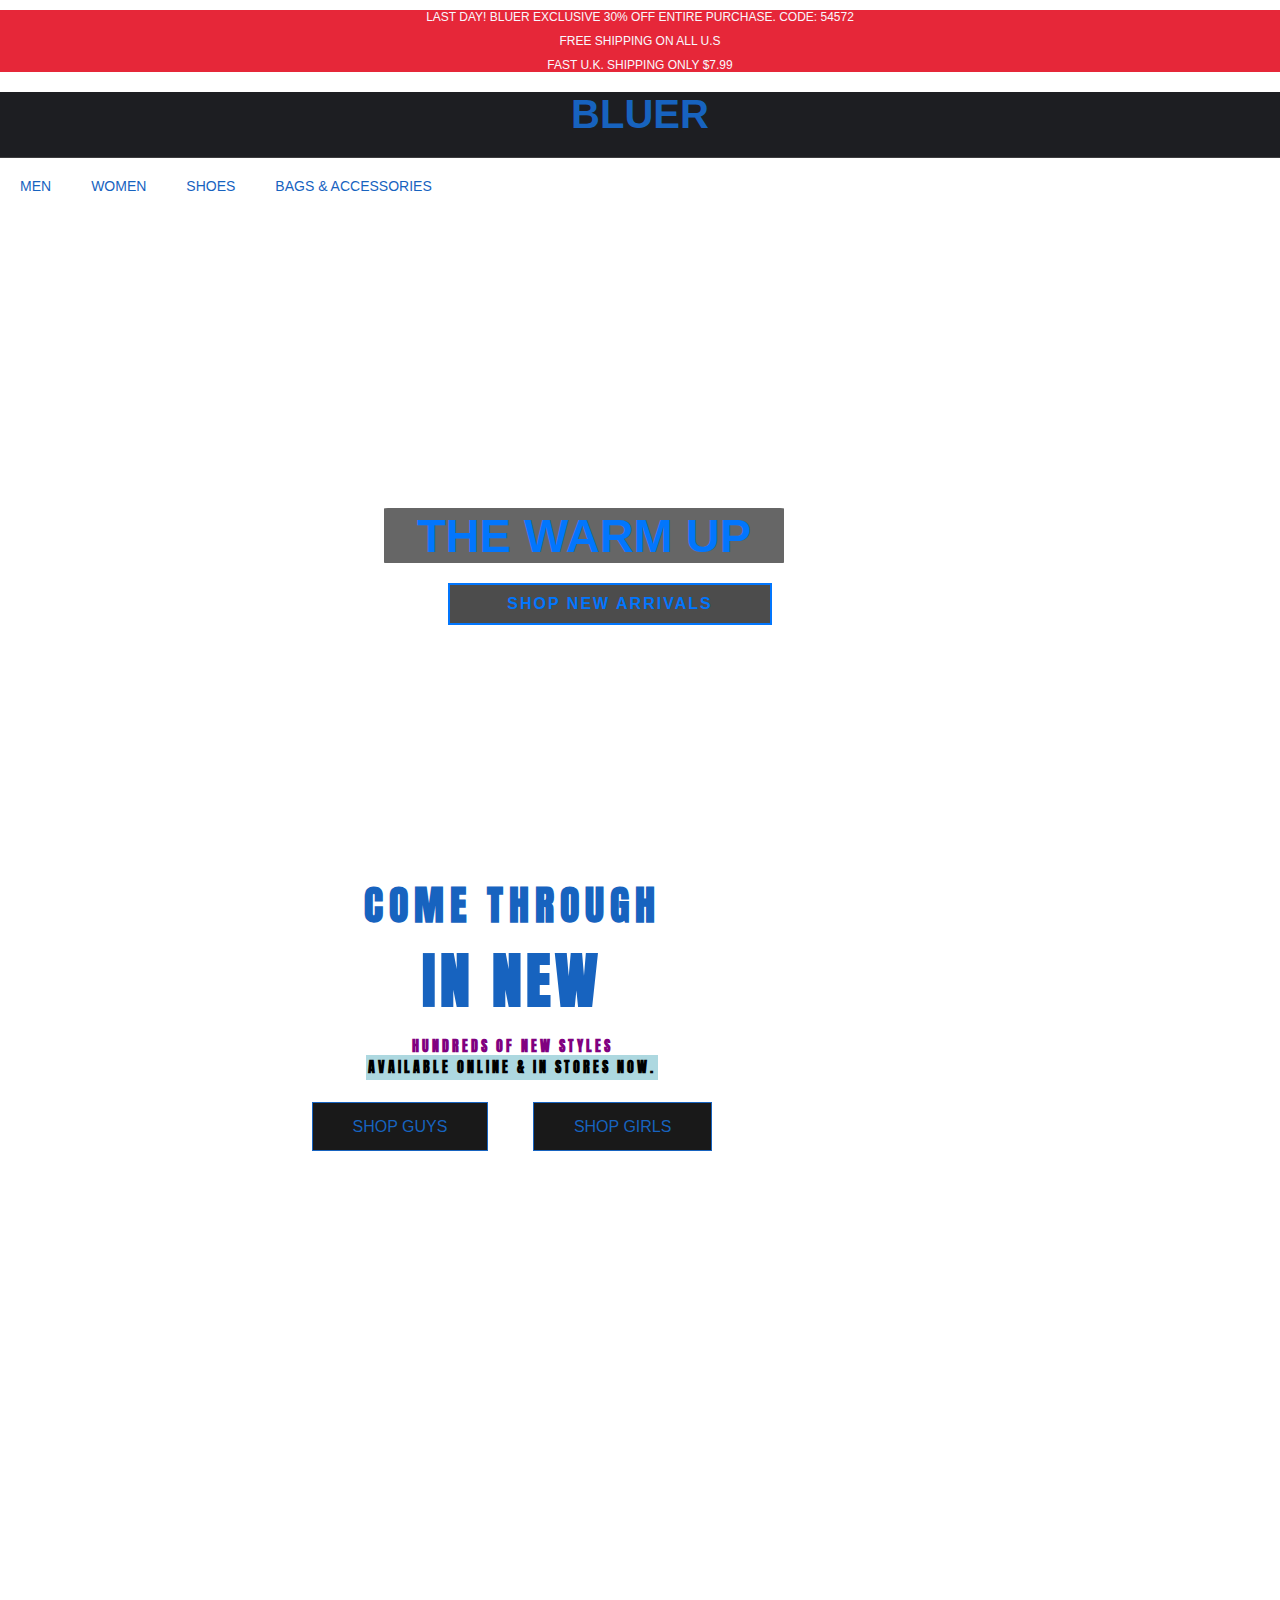
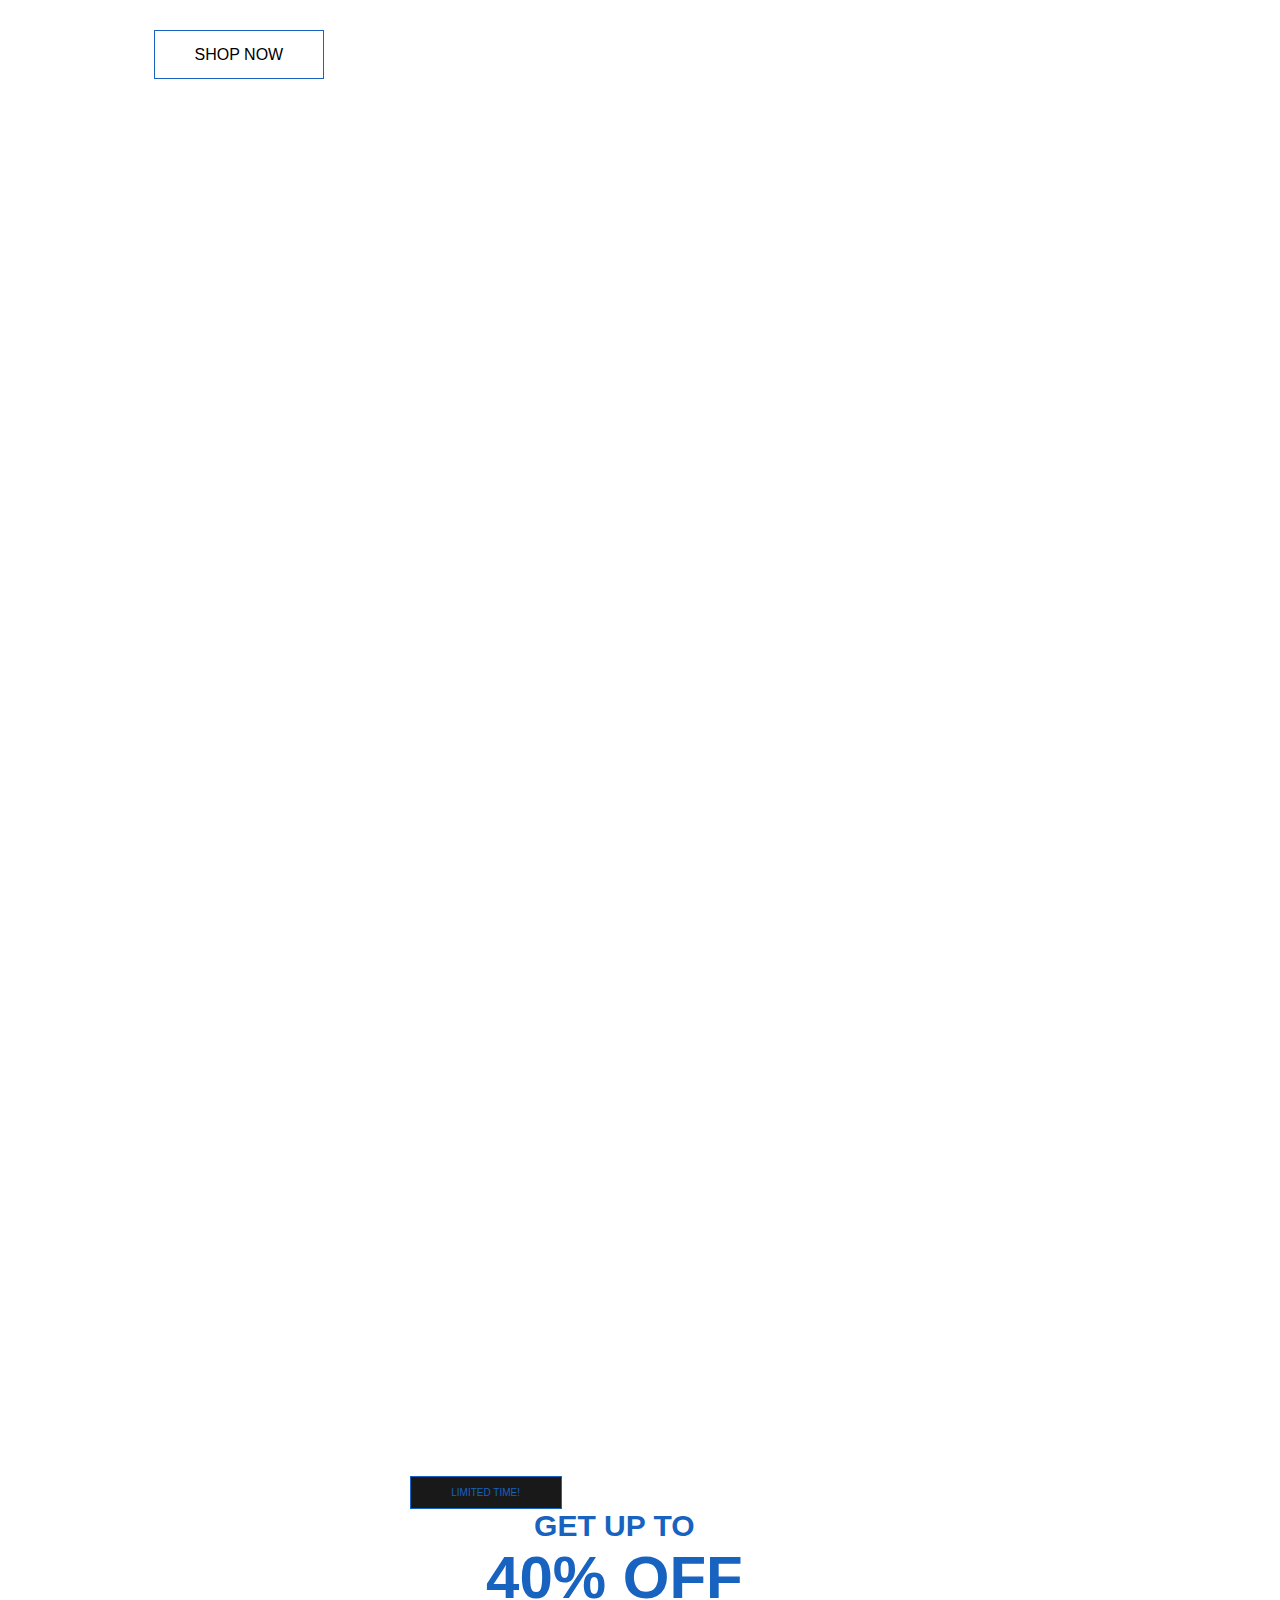
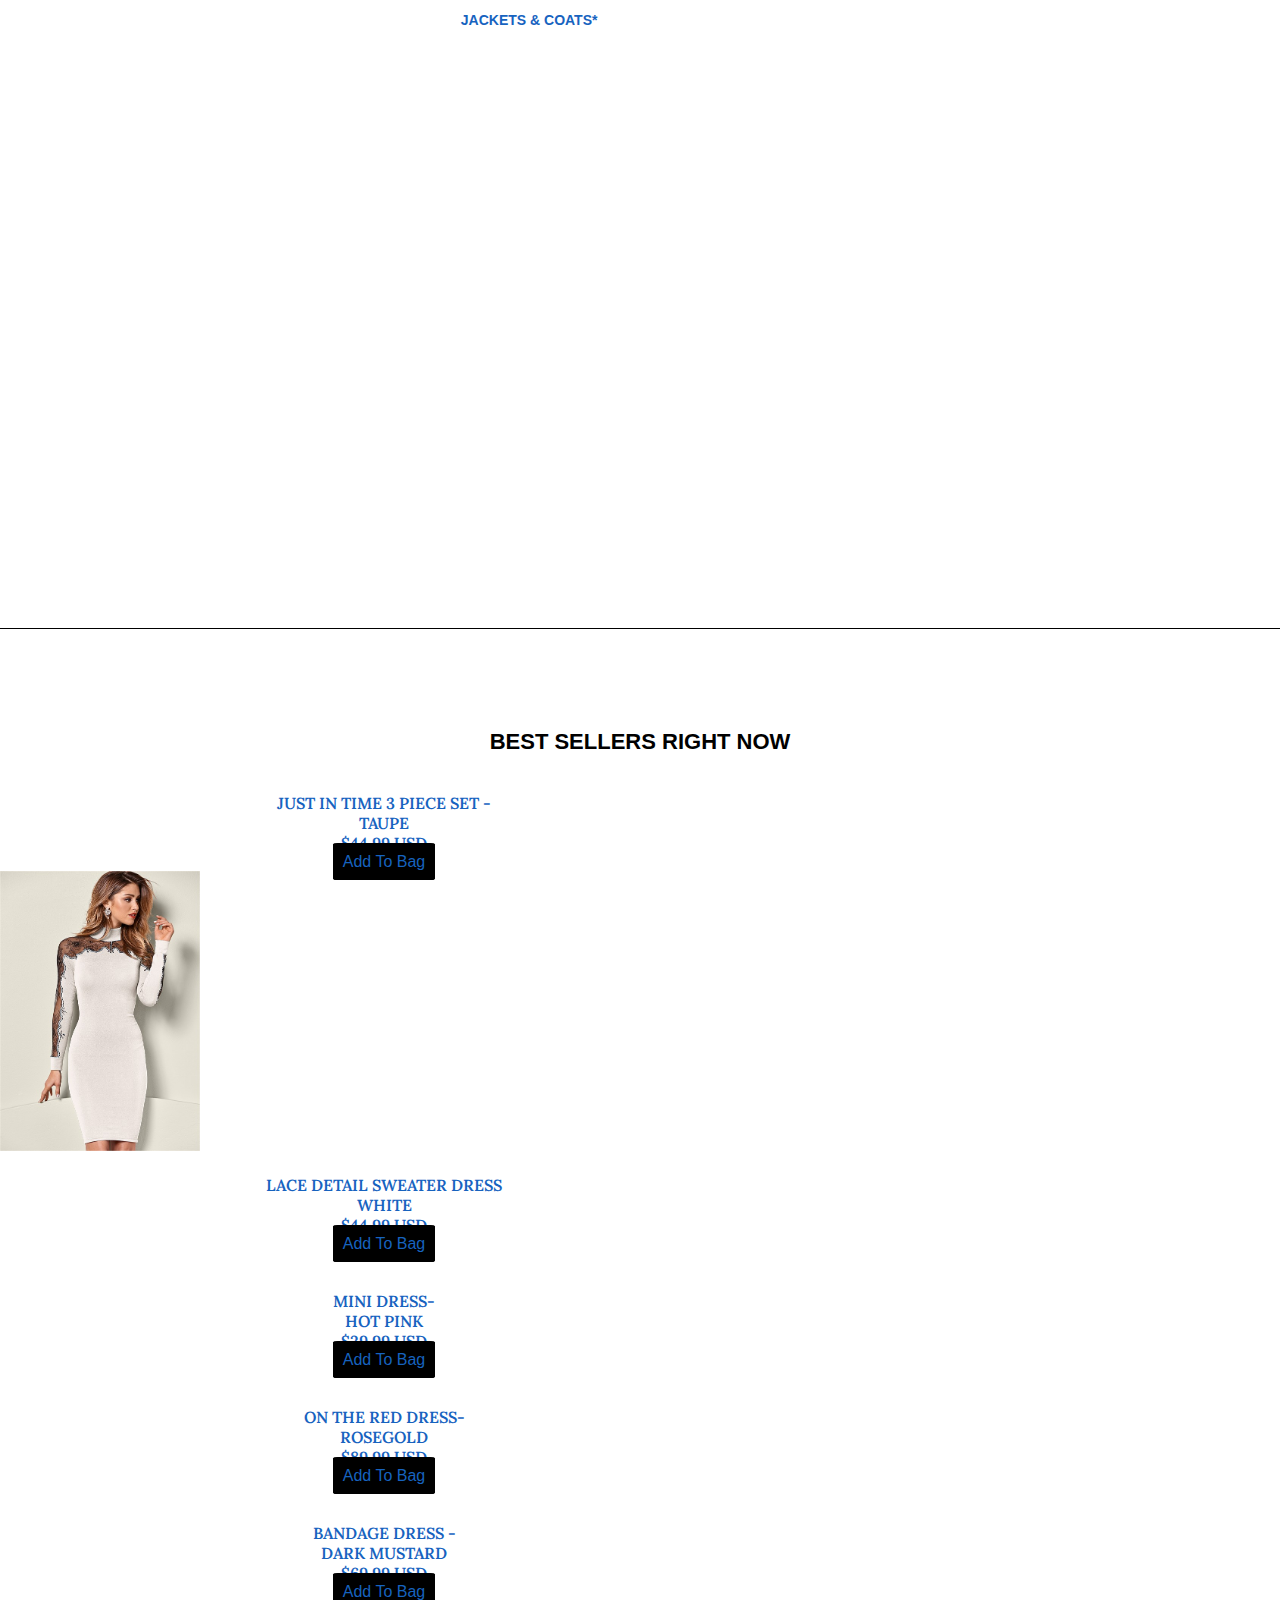
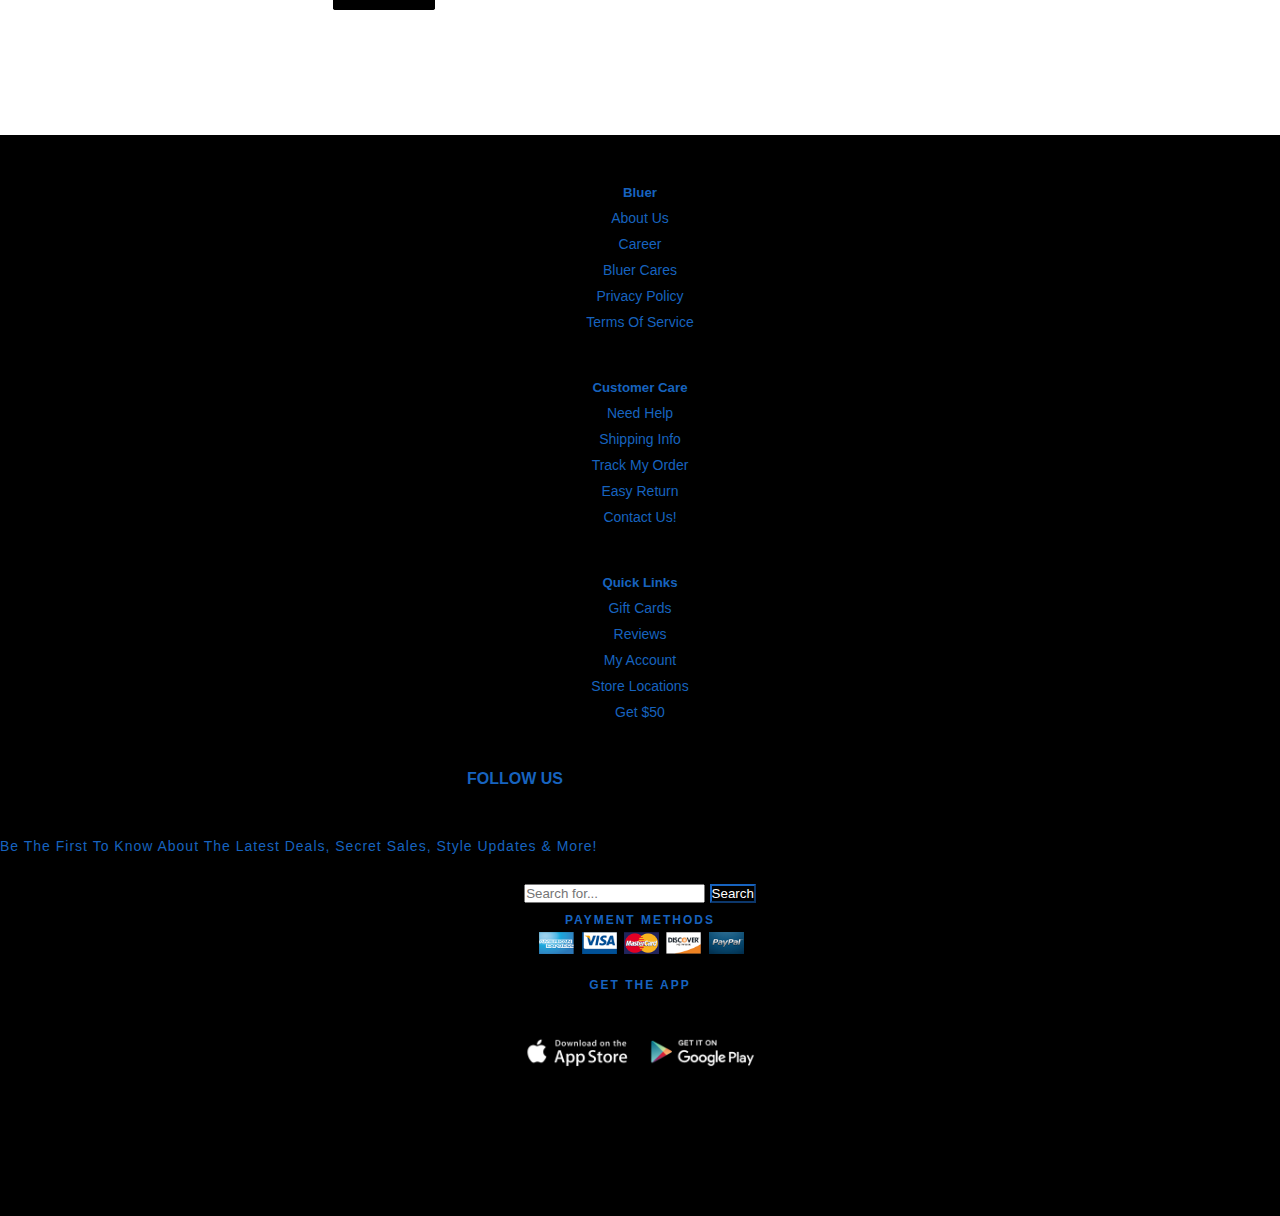
==== index.html @ c2316b9d "second-commit" ====
<!DOCTYPE html>
<html lang="en">
<head>
	<meta charset="UTF-8">
	<meta name="author" content="Rene Morales">
	<meta name="description" content="Bluer Online Store">
	<title>Bluer</title>

	<!-- logo -->

	
	
	<!-- Google Fonts -->
	<link href="https://fonts.googleapis.com/css?family=Anton|Lora|Pattaya|Spicy+Rice" rel="stylesheet">

	<!-- BootStrap -->
	<link rel="stylesheet" href="https://stackpath.bootstrapcdn.com/bootstrap/4.1.3/css/bootstrap.min.css" integrity="sha384-MCw98/SFnGE8fJT3GXwEOngsV7Zt27NXFoaoApmYm81iuXoPkFOJwJ8ERdknLPMO" crossorigin="anonymous">


	<!-- Fonts Awesome -->
	<link rel="stylesheet" href="https://use.fontawesome.com/releases/v5.5.0/css/all.css" integrity="sha384-B4dIYHKNBt8Bc12p+WXckhzcICo0wtJAoU8YZTY5qE0Id1GSseTk6S+L3BlXeVIU" crossorigin="anonymous">
	<!-- StyleSheet -->
	<link rel="stylesheet" href="css/style.css">
</head>
<body>
	<header class="header-section">
		<div class="header-top">
			<div class="container my-container">
		  		<div class="row first-row">
				    <div class="col">
				    	<div class="top-info">
				      		<p> LAST DAY! BLUER EXCLUSIVE 30% OFF ENTIRE PURCHASE. CODE: 54572</p>
				      	</div>
				    </div>
				    <div class="col">
				    	<div class="top-info">
				    		<p>FREE SHIPPING ON ALL U.S</p>
				    	</div>
				    </div>
				     <div class="col">
				     	<div class="top-info">
				    		<p>FAST U.K. SHIPPING ONLY $7.99</p>
				    	</div>
				    </div>
		 		</div>
		  		<div class="row second-row ">
		  			<div class="col">
		  				<div class="site-logo">
		  					<a href="index.html">BLUER</a>
		  				</div>
		  			</div>
		  		</div>
		  		<div class="row third-row">
		    		<div class="col">
		    			<div class="col header-top-left">
			    			<div class="site-nav">
			    				<ul class="main-menu">
			    					<li><a href="men.html">men</a></li>
									<li><a href="women.html">women</a></li>
									<li><a href="shoes.html">shoes</a></li>
									<li><a href="accessories.html">bags & accessories</a></li>
									
								</ul>
			    			</div>
		    			</div>
		    			<div class="col header-top-right">
			    			<div class="user-panel">
			    				<a href=""><i class="fas fa-search"></i></a>
			    				<a href=""><i class="fas fa-user"></i> Sign in</a>
			    				<a href=""><i class="fas fa-heart"></i> My Favorites</a>
			    				<a href=""><i class="fas fa-shopping-bag"></i> My Bag</a>
			    			</div>
		    			</div>
		    		</div>
		  		</div>
			</div>
		</div>
	</header>
<!-- Header section end -->

<!-- Hero section -->


	<section class="hero-section">
		<div class="container hero-text">
			<h2>the warm up</h2>
			<p>shop new arrivals</p>
		</div>
		
	</section>

<!-- Hero section  END-->

<!-- FlexCenter -->

	<section class="flexCenter">
		<div class="container">
			<div class="newDynoBox">
				<h1>come through<br><span>in new</span></h1>
				<p>hundreds of new styles <br><span> available online & in stores now.</span></p>
				<a href="men.html" class="shopGuys">shop guys</a>
				<a href="women.html" class="shopGirls">shop girls</a>
			</div>
		</div>
	</section>

<!-- FlexCenter END -->

<!-- AnotherFlex -->
	<section class="anotherFlex">
		<div class="container">
			<div class="let-shop">
				<a href="men.html" class="shopNow">shop now</a>
			</div>
		</div>
	</section>
<!-- AnotherFlex -->

<!-- Fashion -->

	<section class="fashion">
		<div class="container">
			<div class="row ">
				<div class="col left-img"></div>
				<div class="col">
					<div class="fashion-discount">
						<p class="limited">limited time!</p>
						<h2>get up to</h2>
						<h1>40% off</h1>
						<h3>jackets & coats*</h3>

					</div>
				</div>
				<div class="col right-img"></div>
			</div>
		</div>
	</section>
<!-- Fashion END-->
<!-- goldBox -->
	<section class="goldBox">
			<div class="goldBox-title">
				<p>BEST SELLERS RIGHT NOW</p>
			</div>
		<div class="container">
			<div class="row">
				<div class="col">
					<a href=""><i class="fas fa-chevron-left leftArrow"></i></a>
				</div>
				<div class="col">
					<img src="https://cdn.shopify.com/s/files/1/0293/9277/products/08-16-18_Studio_2_10-53-49_FN308231_Taupe0671_AJ_1000x.jpg?v=1535151585" alt="">
					<div class="dressInfo">
						<p>just in time 3 piece set -<br>taupe</p>
						<p>$44.99 USD</p>
					</div>
					<div class="add-button">
						<a href="">add to bag</a>
					</div>
				</div>
				<div class="col">
					<img src="img/whiteDress.jpg" alt="">
					<div class="dressInfo">
						<p>lace detail sweater dress <br>white</p>
						<p>$44.99 USD</p>
					</div>
					<div class="add-button">
						<a href="">add to bag</a>
					</div>
					
				</div>
				<div class="col">
					<img src="https://cdn.shopify.com/s/files/1/0293/9277/products/08-14-18_Studio_2_14-02-25_D5290_Pink0433_AJ_AJ_1000x.jpg?v=1540416978" alt="">
					<div class="dressInfo">
						<p>mini dress-<br>hot pink</p>
						<p>$29.99 USD</p>
					</div>
					<div class="add-button">
						<a href="">add to bag</a>
					</div>
				</div>
				<div class="col">
					<img src="https://cdn.shopify.com/s/files/1/0293/9277/products/10-24-18_Studio_2_09-31-16_BD11349P1_RoseGold0560_JD_1000x.jpg?v=1540406702" alt="">
					<div class="dressInfo">
						<p>on the red dress-<br>rosegold</p>
						<p>$89.99 USD</p>
					</div>
					<div class="add-button">
						<a href="">add to bag</a>
					</div>
				</div>
				<div class="col">
					<img src="https://cdn.shopify.com/s/files/1/0293/9277/products/09-04-18_Studio_2_11-24-32_K7236_Mustard0676_JD_1000x.jpg?v=1541106467" alt="">
					<div class="dressInfo">
						<p>bandage dress -<br>dark mustard</p>
						<p>$69.99 USD</p>
					</div>
					<div class="add-button">
						<a href="">add to bag</a>
					</div>
				</div>
				<div class="col">
					<a href=""><i class="fas fa-chevron-right rightArrow"></i></a>
				</div>
			</div>
		</div>
	</section>



	<!-- Footer section -->
	<footer class="footer-section">
		<div class="container">
			<div class="row">
				<div class="col-lg-3 col-md-6 footer-widget">
					<h5 class="fw-title">Bluer</h5>
					<ul>
						<li><a href="">about us</a></li>
						<li><a href="">career</a></li>
						<li><a href="">bluer cares</a></li>
						<li><a href="">privacy policy</a></li>
						<li><a href="">terms of service</a></li>
					</ul>
				</div>
				<div class="col-lg-3 col-md-6 footer-widget">
					<h5 class="fw-title">customer care</h5>
					<ul>
						<li><a href="">need help</a></li>
						<li><a href="">shipping info</a></li>
						<li><a href="">track my order</a></li>
						<li><a href="">easy return</a></li>
						<li><a href="">contact us!</a></li>
					</ul>
				</div>
				<div class="col-lg-3 col-md-6 footer-widget">
						<h5 class="fw-title">quick links</h5>
						<ul>
							<li><a href="">gift cards</a></li>
							<li><a href="">reviews</a></li>
							<li><a href="">my account</a></li>
							<li><a href="">store locations</a></li>
							<li><a href="">get $50</a></li>
						</ul>
				
				</div>
				<div class="col-lg-3 col-md-6  footer-widget">
					<div class="newslatter-widget">
						<h4 class="nw-title">follow us</h4>
						<ul>
							<li><a href=""><i class="fab fa-instagram"></i></a></li>
							<li><a href=""><i class="fab fa-twitter"></i></a></li>
							<li><a href=""><i class="fab fa-facebook"></i></a></li>
							<li><a href=""><i class="fab fa-snapchat"></i></a></li>
							<li><a href=""><i class="fab fa-youtube"></i></a></li>
						</ul>
					</div>
					<div class="clear"></div>
					<div class="newslatter-info">
						<a href="">Be the first to know about the latest deals, secret sales, style updates & more!</a>
					</div>
					<form class="newslatter-button">
						<div class="input-group">
							<input type="text" class="form-control" placeholder="Search for...">
      						<span class="input-group-btn">
       							 <button class="btn btn-search" type="button"><i class="fa fa-search fa-fw"></i> Search</button>
      						</span>
						</div>
					</form>
				</div>
			</div>
			<div class="payment">
				<h4>payment methods</h4>
				<img src="img/icons/american-express-img.png" alt="">
				<img src="img//icons/visa-img.png" alt="">
				<img src="img/icons/master-card-img.png" alt="">
				<img src="img/icons/discover-img.png" alt="">
				<img src="img/icons/paypal-img.png" alt="">
			</div>
			<div class="app-store">
				<h4>get the app</h4>
				<a href=""><img src="img/icons/app-store-badge.png" alt=""></a>
				<a href=""><img src="img/icons/google_appstore_256x256.png" alt=""></a>
			</div>
		</div>

	</footer>

</body>
</html>
---- css/style.css ----
/*
 =================================
------------------------------------
	Titile: Bluer 

	Project: Online Store

	Author: Rene Morales
 ------------------------------------ 
 ====================================
 */


 * {
 	margin: 0;
 	padding: 0;
 	text-decoration: none;
 	list-style: none;
 	color: #1763BF;
 }

 html 
 body {
 	font-family: 'Source Sans Pro', sans-serif;
 }

 a{
 	text-decoration: none;
 }

 a:hover{
 	text-decoration: none !important;
 }

 ul {
	list-style: none;
}

/*clear*/
.clear {
	clear: both;
}

 /*header- section*/


.container {
 	max-width: 100%;
 	
 }

.first-row{
 	background: #e62739;

 	
 }

.top-info p {
	font-size: 12px;
	color: #f9f8fd;
	margin-top: 10px;
	text-align: center;
}

/* website logo section*/
.second-row{
 	background: #1d1e22;
 	padding-bottom: 20px;

 }
.site-logo {
	font-size: 40px;
	font-weight: 700;
	text-align: center;
	margin-top: 20px; 
}

/*=========================================================*/

 /*nav section*/

 .third-row{
 	background: #1d1e22;
 }

 .header-top-left {
 	font-size: 14px;
 	text-transform: uppercase;
 	border-top: 1px solid #3d3d3f;
 }


 .main-menu li {
 	float: left;
 	margin: 20px;
 }

.header-top-right {
 	font-size: 14px;
 }

.user-panel {
	margin: 20px;
	float: right;

}

.user-panel a {
	margin-left: 40px;
	color: #fff;
}

/****************************************************************************/


.hero-section {
	background-image: url('/home/rene/Documents/software Engineer project/project/Bluer Online Store/img/banner.jpg');
	background-repeat: no-repeat;
	width: 100%;
	padding-bottom: 100px;
}

.hero-text{
	padding-top: 350px;
}

.hero-text h2{
	text-transform: uppercase;
	margin-bottom: 20px;
	font-size: 47px;
	font-weight: 700;
	color: #0276FD;
	background: rgba(0, 0, 0, 0.6);
	margin-left: 30%;
	width: 400px;
	border-radius: 1%;
	text-align: center;
}

.hero-text p {
	font-size: 16px;
	font-weight: 600;
	border: 2px solid #0276FD;
	width: 300px;
	margin-left: 35%;
	padding: 10px;
	color: #0276FD;
	background: rgba(0, 0, 0, 0.7);
	text-transform: uppercase;
	letter-spacing: 2px;
	text-align: center;
}


/**********************************************************************************/

/*flex Center*/

 .flexCenter {
 	background-image: url('/home/rene/Documents/software Engineer project/project/Bluer Online Store/img/freestocks-org-182581-unsplash.jpg');
 	background-size: cover;
 	background-position: center;
 	background-repeat: no-repeat;
 	padding-bottom: 100px;

 }


.newDynoBox{
	padding-top: 150px;
	padding-right: 20%;
	text-align: center;
}

.newDynoBox h1 {
	font-family: 'Anton', sans-serif;
	font-size: 40px;
	font-weight: 700;
	text-transform: uppercase;
	letter-spacing: 6px;
}

.newDynoBox h1 span {
	font-size: 60px;
	letter-spacing: 4px;
}

.newDynoBox p {
	font-family: 'Anton', sans-serif;
	font-weight: 700;
	font-size: 14px;
	text-transform: uppercase;
	letter-spacing: 3px;
	margin: 10px 0 40px 0;
	color: purple;
}

.newDynoBox p span{
	color: #000;
	background: #add8e0;
	font-weight: 700;
	padding: 2px;
}

.newDynoBox .shopGuys , .newDynoBox .shopGirls{
	background: rgba(0, 0, 0, 0.9);
	padding: 15px 40px;
	/* top | right | bottom | left */
	margin: 100px 20px 50px 20px;
	border: 1.5px solid #1763BF;
	text-transform: uppercase;
	display: inline;
}

/*flex Center END*/ 

/*****************************************************************/

/*AnotherFlex*/

.anotherFlex {
	background: url('https://johnlewis.scene7.com/is/image/JohnLewis/mens-wedding-fashion-1JL-mob-banner-240318?');
	background-repeat: no-repeat;
	background-position: center 0.1px;
	background-size: 100%;
	padding-bottom: 600px;


}

.anotherFlex .container
{
	max-width: 100%;
}

 .let-shop{
	padding-top: 32%;
	float: left;
	margin-left: 12%;
	display: inline-block;
}

.shopNow{
	padding: 15px 40px;
	font-size: 100%;
	border: 1.5px solid #1763BF;
	text-transform: uppercase;
	color: #000;
	
}

/*------------------------------*/


.online-only{
	display: right;
	font-size: 20px;
	font-weight: 600;
	text-transform: uppercase;
	}



.menSuits-info {
	font-size: 30px;
	font-weight: 800;
	text-transform: uppercase;

}

/*AnotherFlex END*/

/******************************************************************/

/*Fashion-section*/


.left-img {

	background-image: url('/home/rene/Documents/software Engineer project/project/Bluer Online Store/img/abdi-lopez-627040-unsplash.jpg');

}

.right-img{
	background-image: url('/home/rene/Documents/software Engineer project/project/Bluer Online Store/img/afa-ah-loo-487383-unsplash.jpg');

}

.left-img, .right-img {
	background-repeat: no-repeat;
	padding-bottom: 600px;
	background-size: 100%;
}

/*--------------------*/

.fashion-discount {
 margin-top: 50%;
 margin-left: 20%;
}

.fashion-discount p {
	font-size: 10px;
	background: rgba(0, 0, 0, 0.9);
	padding: 10px 0;
	width: 150px;
	/* top | right | bottom | left */
	margin-left: 15%;
	border: 1.5px solid #1763BF;
	text-transform: uppercase;
	color: #1763BF;
	text-align: center;
}


.fashion-discount h1, .fashion-discount h2 {
	text-transform: uppercase;
	font-weight: 700;
	text-align: center;
}

.fashion-discount h1 {
	font-size: 60px;
	margin-right: 30%;
}

.fashion-discount h2{
	font-size: 30px;
	margin-right: 30%;
}

.fashion-discount h3 {
	font-size: 14px;
	margin-left: 20%;
	text-transform: uppercase;
}





/**************************************************************************/


/*goldBox*/

.goldBox{
	border-top: 1px solid #000;
	background-color: #fff;
	padding-bottom: 100px;
}

.goldBox .col {
	padding: 0;
}

.goldBox .container {
	max-width: 100%;
}

.goldBox-title {
	text-align: center;
	padding-top: 100px;
}
.goldBox-title p{
	font-size: 22px;
	font-weight: 700;
	color: #000;
}

.goldBox img {
	width: 200px;
}

.goldBox i {
	font-size: 30px;
	margin-top: 70%;
	color: rgba(0, 0, 0, 0.8);
}

.goldBox .leftArrow {
	float: right;
	margin-right: 40%;

}

.goldBox .rightArrow{
	margin-left: 20%;
}

.dressInfo {
	padding-top: 20px;
	font-family: 'Lora';
	font-weight: 600;
}

.dressInfo p {
	text-align: center;
	text-transform: uppercase;
}

.add-button {
	text-align: center;
}

.add-button a {
	border: 1px solid rgba(0, 0, 0, 0.9);
	border-width: 10px;
	border-height: 10px;
	background-color: black;
	border-radius: 5%;
	height: 30px;
	text-transform: capitalize;
}

/*goldBox END*/

/*=================================================================*/

.footer-section {
	background-color: #000;
	color: white;
	padding-bottom: 100px;
}

.fw-title {
	text-transform: capitalize;
}

.nw-title {
	text-transform: uppercase;
	font-size: 16px;
	font-weight: 600;
	padding-right: 250px;
}

.footer-widget {
	padding-top: 50px;
	text-align: center;
}


.footer-widget ul li {
	padding-top: 10px;
	font-size: 14px;
}

.footer-widget ul li a {
	text-transform: capitalize;
}

.newslatter-widget ul{
	display: inline;

}


.newslatter-widget ul li {
	float: left;
	padding-left: 20px;
	padding-top: 30px;
}

.newslatter-widget ul li .fab{
	color: white;
	font-size: 20px;
}

.newslatter-info {
	padding-top: 20px;
	letter-spacing: 1px;
	font-size: 14px;
	text-transform: capitalize;
	color: #1763BF;
	font-weight: 500;
	text-align: left;
}



.newslatter-button{
	padding-top: 30px;
}

.input-group button {
	border-color: #1763BF;
	background-color: #000;
	color: #fff;
}


.payment {
	padding-top: 10px;
	text-align: center;
}


.payment h4 {
	text-transform: uppercase;
	font-size: 12px;
	font-weight: 700;
	letter-spacing: 2px;
	padding-bottom: 5px;
}


.payment img {
	width: 35px;
	height: 22px;
	margin-left: 3px;
}

.app-store {
	padding-top: 20px;
	text-align: center;
}

.app-store h4 {
	text-transform: uppercase;
	font-size: 12px;
	font-weight: 700;
	letter-spacing: 2px;
}

.app-store img {
	width: 120px;
	height: auto;
	cursor: pointer;
}


/*============================================================================*/

/*clothing-section*/

	.wearing-section{
		/*padding-bottom: 50px;*/
		max-width: 100%;
	}

	.wearing-banner img{
		background-repeat: no-repeat;
		max-width: 100%;
		background-size: 100%;
	}

	.dress-button {
		padding-bottom: 20%;
	}

/*clothing-section END */
/*=====================================*/

.line-though {
	text-decoration: line-through black;
}

.low-price {
	color: red;
	margin-left: 5px;
}


/*========================================*/


/*-----------------------------------------------------*/

/* clothing IMG*/

.clothes-img {
	padding-top: 100px;
	/*margin-left: 20%;*/
	/*width: 900px;*/
}

.clothes-img img {
	/*height: 321px;
	width: 240px;*/
	width: 300px;
	height: 340px;
	margin-left: 1%;
	margin-bottom: 2%;
}
.wearing-title {
	padding-top: 100px;
	border-bottom: 0.1px solid lightgray;
	width: 500px;
	margin-left: 40%;
}

.wearing-title h5{
	text-align: center;
	font-weight: 600;
	font-size: 16px;
	color: rgba(0,0,0,0.8);
	font-family: 'Spicy+Rice', sans-serif;
	letter-spacing: 1px;
}


.left-nav {
	display: inline-
}

 .left-nav a {
 	font-size: 12px;
 	/*padding-left: 40%;*/
 	color: rgba(0, 0, 0, 0.6);
 	font-weight: 600;
 	padding-left: 40%;
 	letter-spacing: 1px;
 	line-height: 35px;
}

.left-nav h5 {
	padding: 20% 0 5% 40%;
}


/* clothing IMG END*/

/*pagination-section*/

.pagination-section{
	padding-bottom: 100px;
}


.site-pagination {
	text-align: center;
}


.site-pagination a,
.site-pagination span {
	width: 40px;
	height: 40px;
	display: inline-block;
	text-align: center;
	border: 1px solid #e1e1e1;
	color: #717171;
	font-size: 18px;
	padding-top: 4px;
	margin-right: 15px;
	-webkit-transition: all 0.4s;
	-o-transition: all 0.4s;
	transition: all 0.4s;
}

.site-pagination span,
.site-pagination span:hover,
.site-pagination a:hover {
	color: #30caa0;
	border-color: #30caa0;
}

.site-pagination a:last-child {
	margin-right: 0;
}


/*pagination-section END*/
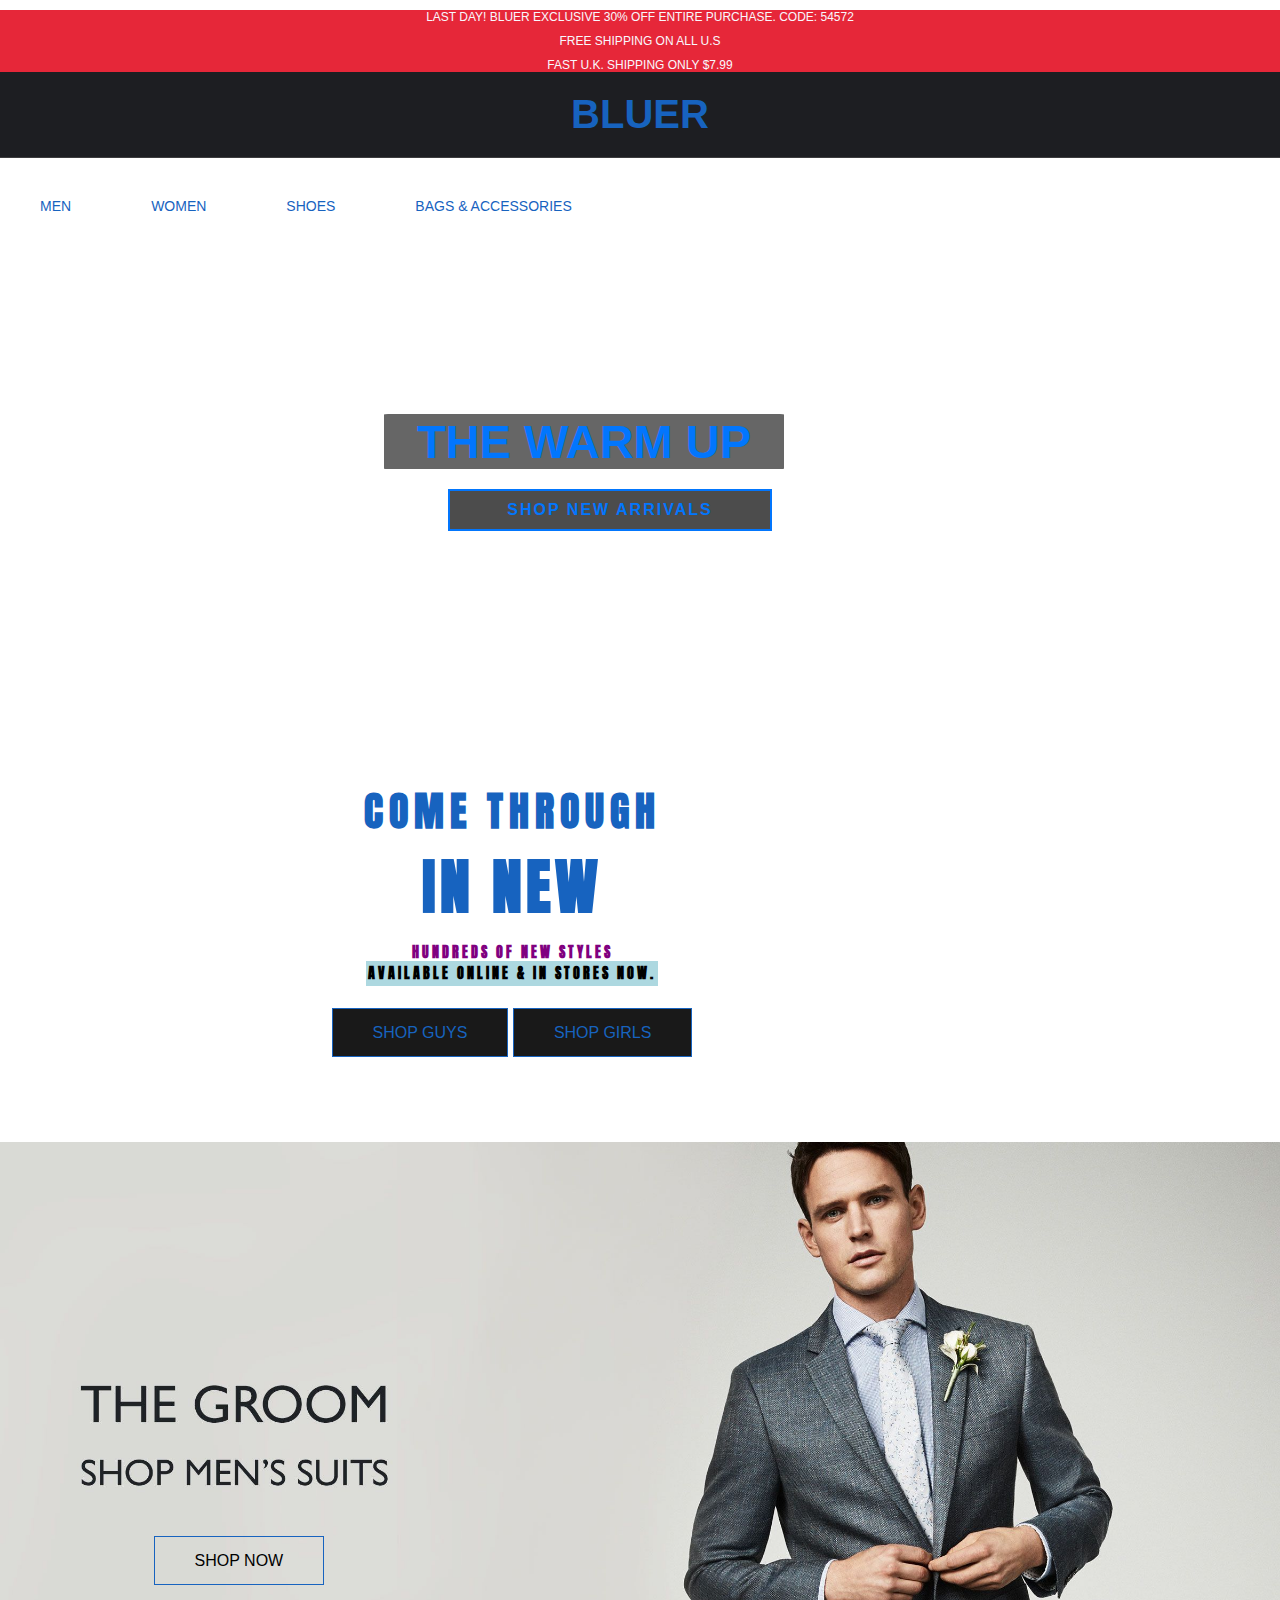
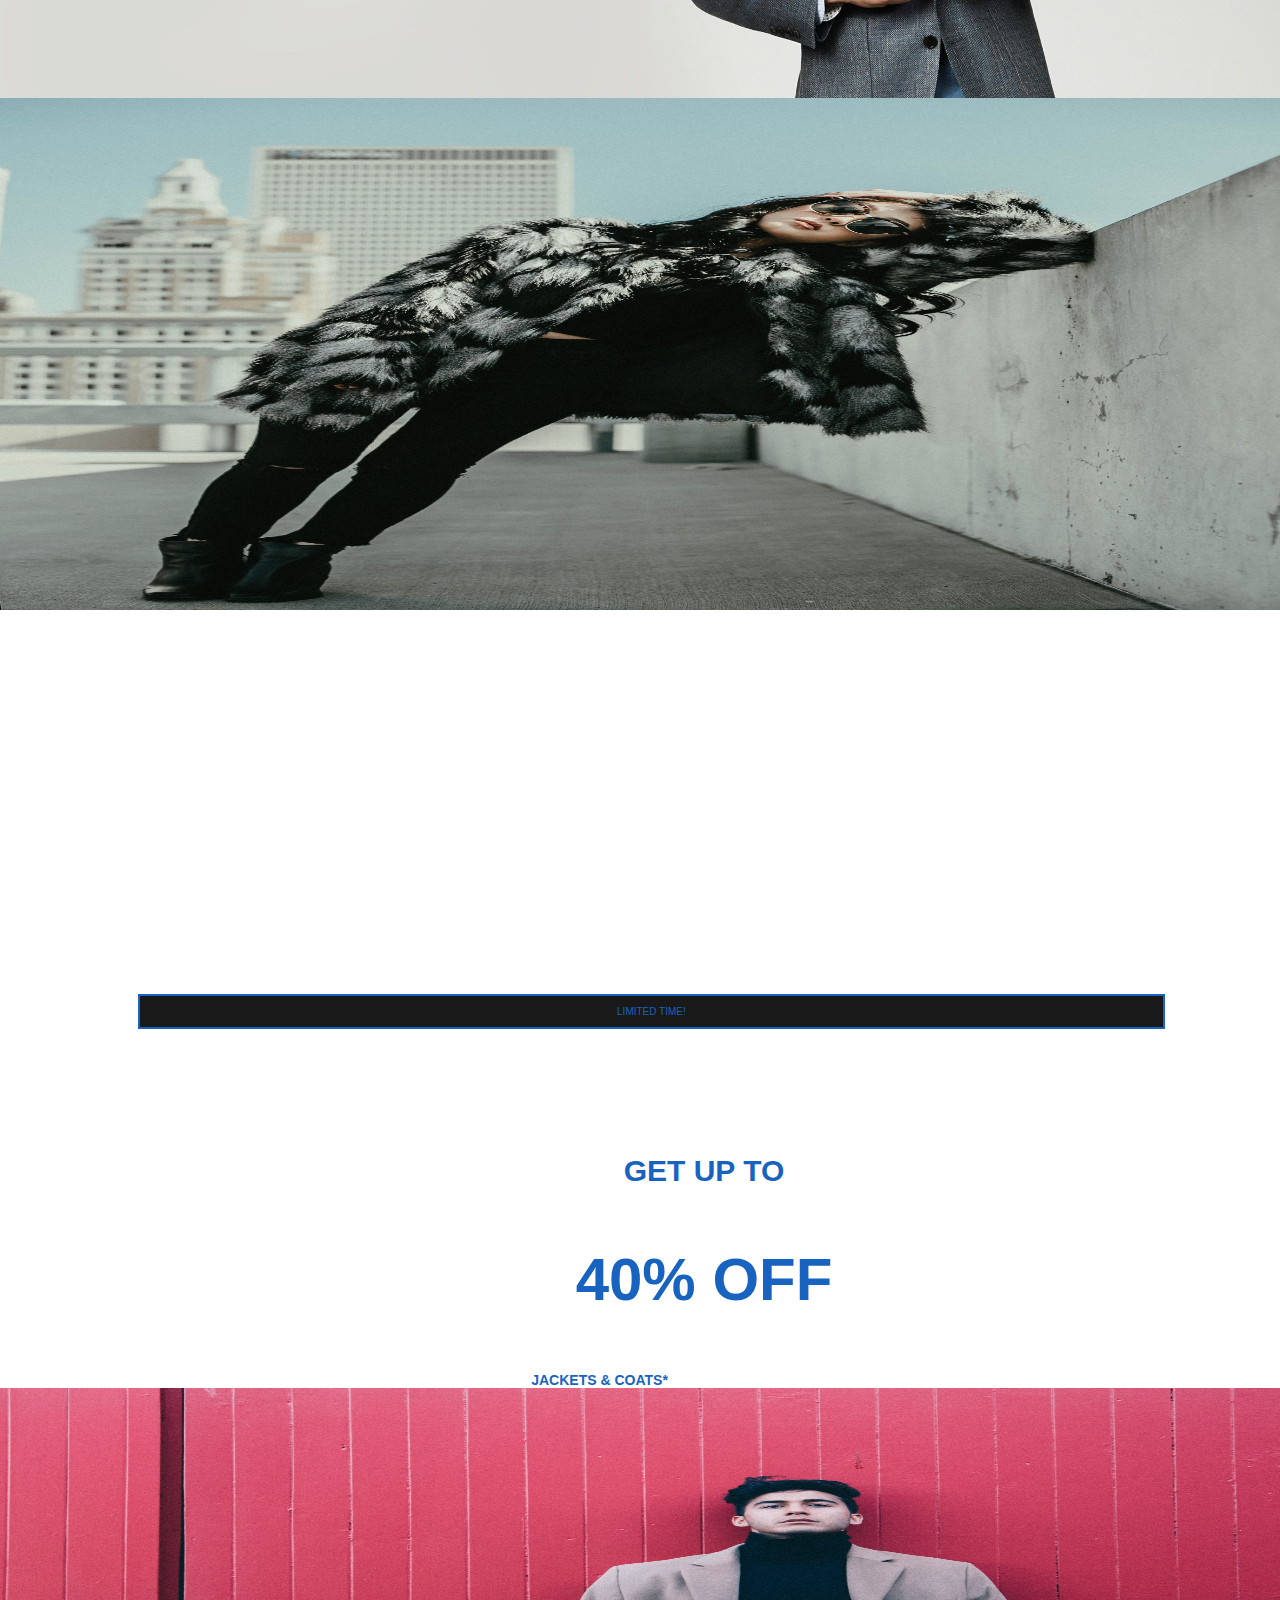
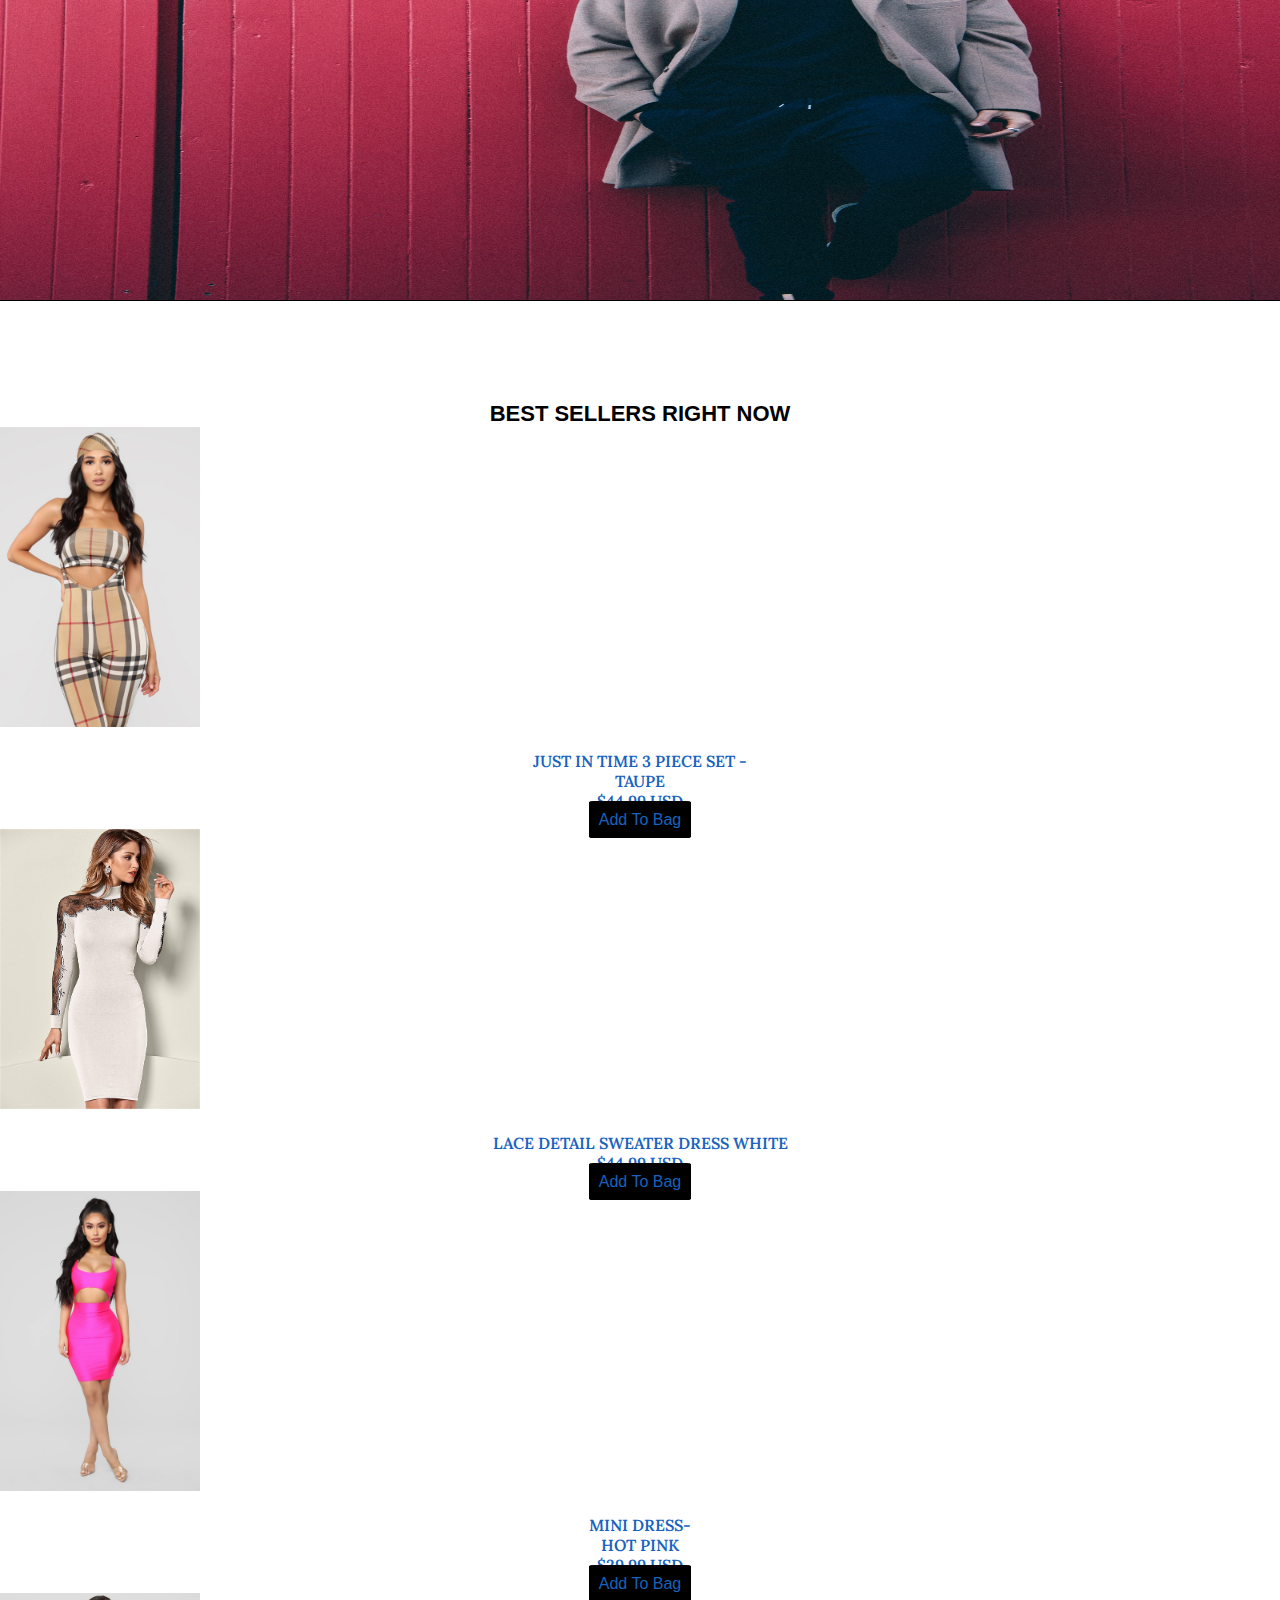
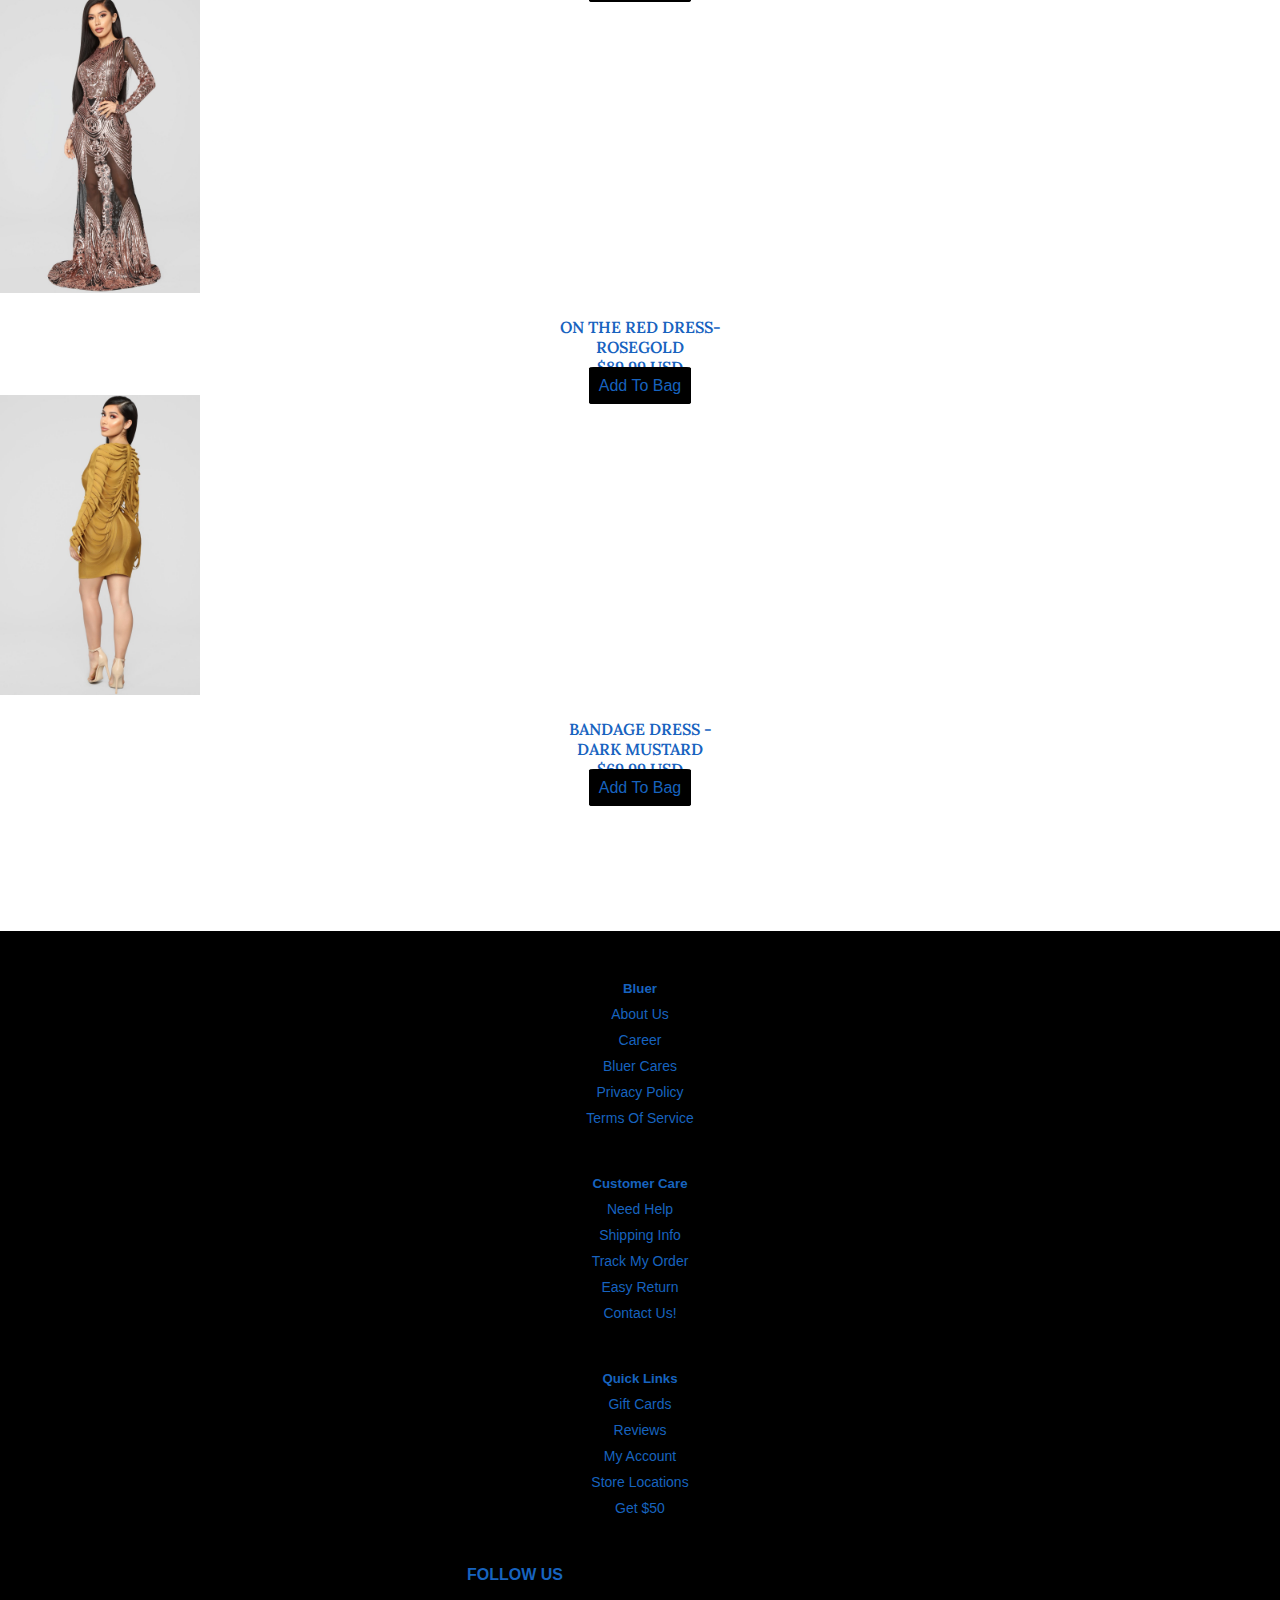
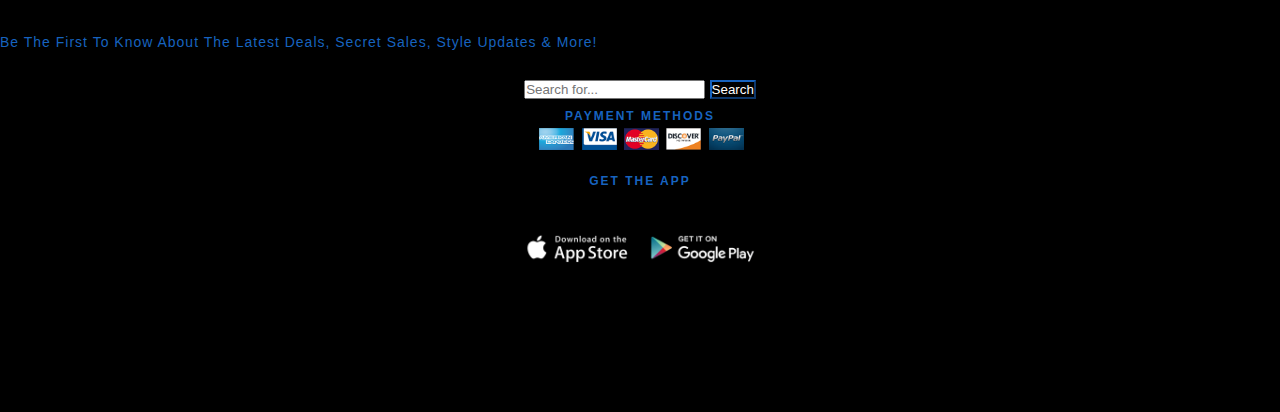
==== commit 39317a83: "second commit" ====
--- a/index.html
+++ b/index.html
@@ -6,8 +6,8 @@
 	<meta name="description" content="Bluer Online Store">
 	<title>Bluer</title>
 
-	<!-- logo -->
-
+	<!-- Favicon -->   
+	<link href="img/icons/bluer.jpg" rel="shortcut icon"/>
 	
 	
 	<!-- Google Fonts -->
@@ -26,61 +26,68 @@
 	<header class="header-section">
 		<div class="header-top">
 			<div class="container my-container">
-		  		<div class="row first-row">
-				    <div class="col">
-				    	<div class="top-info">
-				      		<p> LAST DAY! BLUER EXCLUSIVE 30% OFF ENTIRE PURCHASE. CODE: 54572</p>
-				      	</div>
-				    </div>
-				    <div class="col">
-				    	<div class="top-info">
-				    		<p>FREE SHIPPING ON ALL U.S</p>
-				    	</div>
-				    </div>
-				     <div class="col">
-				     	<div class="top-info">
-				    		<p>FAST U.K. SHIPPING ONLY $7.99</p>
-				    	</div>
-				    </div>
-		 		</div>
-		  		<div class="row second-row ">
-		  			<div class="col">
-		  				<div class="site-logo">
-		  					<a href="index.html">BLUER</a>
-		  				</div>
-		  			</div>
-		  		</div>
-		  		<div class="row third-row">
-		    		<div class="col">
-		    			<div class="col header-top-left">
-			    			<div class="site-nav">
-			    				<ul class="main-menu">
-			    					<li><a href="men.html">men</a></li>
-									<li><a href="women.html">women</a></li>
-									<li><a href="shoes.html">shoes</a></li>
-									<li><a href="accessories.html">bags & accessories</a></li>
-									
-								</ul>
-			    			</div>
-		    			</div>
-		    			<div class="col header-top-right">
-			    			<div class="user-panel">
-			    				<a href=""><i class="fas fa-search"></i></a>
-			    				<a href=""><i class="fas fa-user"></i> Sign in</a>
-			    				<a href=""><i class="fas fa-heart"></i> My Favorites</a>
-			    				<a href=""><i class="fas fa-shopping-bag"></i> My Bag</a>
-			    			</div>
-		    			</div>
-		    		</div>
-		  		</div>
+				<div class="importInfo">
+			  		<div class="row">
+					    <div class="col">
+					    	<div class="top-info">
+					      		<p> LAST DAY! BLUER EXCLUSIVE 30% OFF ENTIRE PURCHASE. CODE: 54572</p>
+					      	</div>
+					    </div>
+					    <div class="col">
+					    	<div class="top-info">
+					    		<p>FREE SHIPPING ON ALL U.S</p>
+					    	</div>
+					    </div>
+					     <div class="col">
+					     	<div class="top-info">
+					    		<p>FAST U.K. SHIPPING ONLY $7.99</p>
+					    	</div>
+					    </div>
+			 		</div>
+			 	</div>
+		 		<nav class="top-nav">
+			  		<div class="row ">
+			  			<div class="col">
+			  				<div class="site-logo">
+			  					<a href="index.html">BLUER</a>
+			  				</div>
+			  			</div>
+			  		</div>
+			  		<div class="row ">
+			    		<div class="col">
+			    			<nav>
+				    			<div class="toggle">
+									<i class="fa fa-bars nav-switch" ></i>
+								</div>
+				    			<div class="col header-top-left">
+					    			<div class="site-nav">
+					    				<ul class="main-menu">
+					    					<li><a href="men.html">men</a></li>
+											<li><a href="women.html">women</a></li>
+											<li><a href="shoes.html">shoes</a></li>
+											<li><a href="accessories.html">bags & accessories</a></li>
+											
+										</ul>
+					    			</div>
+				    			</div>
+				    			<div class="col header-top-right">
+					    			<div class="user-panel">
+					    				<a href=""><i class="fas fa-search"></i></a>
+					    				<a href=""><i class="fas fa-user"></i> Sign in</a>
+					    				<a href=""><i class="fas fa-heart"></i> My Favorites</a>
+					    				<a href=""><i class="fas fa-shopping-bag"></i> My Bag</a>
+					    			</div>
+				    			</div>
+			    			</nav>
+			    		</div>
+			  		</div>
+		  		</nav>
 			</div>
 		</div>
 	</header>
 <!-- Header section end -->
 
 <!-- Hero section -->
-
-
 	<section class="hero-section">
 		<div class="container hero-text">
 			<h2>the warm up</h2>
@@ -88,10 +95,9 @@
 		</div>
 		
 	</section>
-
 <!-- Hero section  END-->
 
-<!-- FlexCenter -->
+<!-- FlexCenter Section-->
 
 	<section class="flexCenter">
 		<div class="container">
@@ -104,7 +110,7 @@
 		</div>
 	</section>
 
-<!-- FlexCenter END -->
+<!-- FlexCenter Section END -->
 
 <!-- AnotherFlex -->
 	<section class="anotherFlex">
@@ -117,7 +123,6 @@
 <!-- AnotherFlex -->
 
 <!-- Fashion -->
-
 	<section class="fashion">
 		<div class="container">
 			<div class="row ">
@@ -136,6 +141,7 @@
 		</div>
 	</section>
 <!-- Fashion END-->
+
 <!-- goldBox -->
 	<section class="goldBox">
 			<div class="goldBox-title">
@@ -147,19 +153,34 @@
 					<a href=""><i class="fas fa-chevron-left leftArrow"></i></a>
 				</div>
 				<div class="col">
-					<img src="https://cdn.shopify.com/s/files/1/0293/9277/products/08-16-18_Studio_2_10-53-49_FN308231_Taupe0671_AJ_1000x.jpg?v=1535151585" alt="">
+					<!-- <img src="https://cdn.shopify.com/s/files/1/0293/9277/products/08-16-18_Studio_2_10-53-49_FN308231_Taupe0671_AJ_1000x.jpg?v=1535151585" alt=""> -->
+					<img src="img/JUST IN TIME 3 PIECE SET TAUPE.jpg" alt="">
 					<div class="dressInfo">
 						<p>just in time 3 piece set -<br>taupe</p>
+						<div class="rating">
+							<i class="fa fa-star"></i>
+							<i class="fa fa-star"></i>
+							<i class="fa fa-star"></i>
+							<i class="fa fa-star"></i>
+							<i class="fa fa-star"></i>
+						</div>
 						<p>$44.99 USD</p>
 					</div>
 					<div class="add-button">
 						<a href="">add to bag</a>
 					</div>
 				</div>
-				<div class="col">
+				<div class="col remove">
 					<img src="img/whiteDress.jpg" alt="">
 					<div class="dressInfo">
-						<p>lace detail sweater dress <br>white</p>
+						<p>lace detail sweater dress white</p>
+						<div class="rating">
+							<i class="fa fa-star"></i>
+							<i class="fa fa-star"></i>
+							<i class="fa fa-star"></i>
+							<i class="fa fa-star"></i>
+							<i class="fa fa-star"></i>
+						</div>
 						<p>$44.99 USD</p>
 					</div>
 					<div class="add-button">
@@ -168,19 +189,33 @@
 					
 				</div>
 				<div class="col">
-					<img src="https://cdn.shopify.com/s/files/1/0293/9277/products/08-14-18_Studio_2_14-02-25_D5290_Pink0433_AJ_AJ_1000x.jpg?v=1540416978" alt="">
+					<img src="img/MINI DRESS - Hot Pink.jpg" alt="">
 					<div class="dressInfo">
 						<p>mini dress-<br>hot pink</p>
+						<div class="rating">
+							<i class="fa fa-star"></i>
+							<i class="fa fa-star"></i>
+							<i class="fa fa-star"></i>
+							<i class="fa fa-star"></i>
+							<i class="fa fa-star"></i>
+						</div>
 						<p>$29.99 USD</p>
 					</div>
 					<div class="add-button">
 						<a href="">add to bag</a>
 					</div>
 				</div>
-				<div class="col">
-					<img src="https://cdn.shopify.com/s/files/1/0293/9277/products/10-24-18_Studio_2_09-31-16_BD11349P1_RoseGold0560_JD_1000x.jpg?v=1540406702" alt="">
+				<div class="col remove">
+					<img src="img/ON THE RED DRESS - Rose Gold.jpg" alt="">
 					<div class="dressInfo">
 						<p>on the red dress-<br>rosegold</p>
+						<div class="rating">
+							<i class="fa fa-star"></i>
+							<i class="fa fa-star"></i>
+							<i class="fa fa-star"></i>
+							<i class="fa fa-star"></i>
+							<i class="fa fa-star"></i>
+						</div>
 						<p>$89.99 USD</p>
 					</div>
 					<div class="add-button">
@@ -188,9 +223,16 @@
 					</div>
 				</div>
 				<div class="col">
-					<img src="https://cdn.shopify.com/s/files/1/0293/9277/products/09-04-18_Studio_2_11-24-32_K7236_Mustard0676_JD_1000x.jpg?v=1541106467" alt="">
+					<img src="img/BANDAGE DRESS DARK MUSTARD.jpg" alt="">
 					<div class="dressInfo">
 						<p>bandage dress -<br>dark mustard</p>
+						<div class="rating">
+							<i class="fa fa-star"></i>
+							<i class="fa fa-star"></i>
+							<i class="fa fa-star"></i>
+							<i class="fa fa-star"></i>
+							<i class="fa fa-star"></i>
+						</div>
 						<p>$69.99 USD</p>
 					</div>
 					<div class="add-button">
@@ -268,7 +310,7 @@
 			</div>
 			<div class="payment">
 				<h4>payment methods</h4>
-				<img src="img/icons/american-express-img.png" alt="">
+				<img src="img/icons/american-express-img.png" alt="" id="zoom">
 				<img src="img//icons/visa-img.png" alt="">
 				<img src="img/icons/master-card-img.png" alt="">
 				<img src="img/icons/discover-img.png" alt="">
@@ -283,5 +325,12 @@
 
 	</footer>
 
+	<!-- Footer section END-->
+
+	<!--====== Javascripts & Jquery ======-->
+
+<script src="https://code.jquery.com/jquery-3.3.1.js"></script>
+<script src="js/main.js"></script>
+
 </body>
 </html>--- a/css/style.css
+++ b/css/style.css
@@ -1,12 +1,9 @@
- 
-
-
-/*
+ /*
  =================================
 ------------------------------------
 	Titile: Bluer 
 
-	Project: Online Store
+	Project: Online Shopping Store
 
 	Author: Rene Morales
  ------------------------------------ 
@@ -44,7 +41,12 @@
 	clear: both;
 }
 
- /*header- section*/
+
+/*=========================================================*/
+
+/*------------------
+  Header section
+---------------------*/
 
 
 .container {
@@ -52,10 +54,10 @@
  	
  }
 
-.first-row{
+
+.importInfo, .importInfo .col{
  	background: #e62739;
-
- 	
+ 	max-width: 100%;	
  }
 
 .top-info p {
@@ -65,38 +67,43 @@
 	text-align: center;
 }
 
+
 /* website logo section*/
-.second-row{
- 	background: #1d1e22;
- 	padding-bottom: 20px;
-
- }
+
 .site-logo {
 	font-size: 40px;
 	font-weight: 700;
 	text-align: center;
 	margin-top: 20px; 
-}
-
-/*=========================================================*/
+	border-bottom: 1px solid #3d3d3f;
+	padding-bottom: 20px;
+}
+
 
  /*nav section*/
 
- .third-row{
+.header-section{
  	background: #1d1e22;
  }
 
  .header-top-left {
  	font-size: 14px;
  	text-transform: uppercase;
- 	border-top: 1px solid #3d3d3f;
  }
 
 
  .main-menu li {
  	float: left;
  	margin: 20px;
- }
+ 	padding: 20px;
+ }
+
+ .main-menu li:hover, .user-panel a:hover {
+ 	border-bottom: 0.5px solid  #fff;
+
+ }
+
+
 
 .header-top-right {
  	font-size: 14px;
@@ -105,26 +112,118 @@
 .user-panel {
 	margin: 20px;
 	float: right;
+	padding: 20px;
+	
 
 }
 
 .user-panel a {
 	margin-left: 40px;
 	color: #fff;
-}
-
-/****************************************************************************/
+	padding: 20px;
+}
+
+/*toggle*/
+
+.toggle {
+	width: 100%;
+	padding: 10px 20px;
+	box-sizing: border-box;
+	color: #fff;
+	font-size: 30px;
+	display: none;
+}
+
+.toggle .nav-switch {
+	color: #fff;
+	cursor: pointer;
+}
+
+/*----------------------------*/
+
+@media (max-width: 768px){
+
+
+      nav .main-menu {
+            max-height: 0px;
+            background: #000;
+      }
+
+      nav.black .main-menu {
+            background: #000;
+      }
+
+      .showing {
+            max-height: 34em;
+      }
+
+      nav .main-menu li {
+            box-sizing: border-box;
+            width: 100%;
+            padding: 24px;
+            /*padding: 10px;*/
+            margin: 0;
+            text-align: center;
+      }
+
+      nav .user-panel {
+      	display: none;
+      }
+
+      .toggle {
+            display: block;
+      }
+      .main-menu li:hover, 
+      .user-panel a:hover {
+ 		border-style: none;
+	}
+
+	.hero-text {
+		padding-right: 60%;
+	}
+
+	.fashion-discount h1{
+		font-size: 10px;
+	}
+
+
+	.goldBox{
+		display: none;
+	}
+	
+
+	.remove {
+		display: none;
+	}
+	
+	.goldBox img {
+		width: 53px;
+		height: 210px;
+	}
+
+}
+
+
+/*------------------
+  Header section END
+---------------------*/
+
+
+/*------------------
+  Heero section
+---------------------*/
 
 
 .hero-section {
-	background-image: url('/home/rene/Documents/software Engineer project/project/Bluer Online Store/img/banner.jpg');
+	background-image: url('../img/banner.jpg');
 	background-repeat: no-repeat;
-	width: 100%;
+	background-size: 100% 100%;
+	height: 0 auto;
 	padding-bottom: 100px;
 }
 
 .hero-text{
-	padding-top: 350px;
+	padding-top: 20%;
 }
 
 .hero-text h2{
@@ -155,12 +254,14 @@
 }
 
 
-/**********************************************************************************/
-
-/*flex Center*/
+
+
+/*------------------
+  Flex Center section
+---------------------*/
 
  .flexCenter {
- 	background-image: url('/home/rene/Documents/software Engineer project/project/Bluer Online Store/img/freestocks-org-182581-unsplash.jpg');
+ 	background-image: url('../img/freestocks-org-182581-unsplash.jpg');
  	background-size: cover;
  	background-position: center;
  	background-repeat: no-repeat;
@@ -209,27 +310,32 @@
 	background: rgba(0, 0, 0, 0.9);
 	padding: 15px 40px;
 	/* top | right | bottom | left */
-	margin: 100px 20px 50px 20px;
+	/*margin: 100px 20px 50px 20px;*/
 	border: 1.5px solid #1763BF;
 	text-transform: uppercase;
 	display: inline;
 }
 
-/*flex Center END*/ 
-
-/*****************************************************************/
-
-/*AnotherFlex*/
+
+/*------------------
+  flex Center section END
+---------------------*/ 
+
+
+
+/*------------------
+  Anotherflex section
+---------------------*/ 
 
 .anotherFlex {
-	background: url('https://johnlewis.scene7.com/is/image/JohnLewis/mens-wedding-fashion-1JL-mob-banner-240318?');
+	background: url('../img/mens-wedding-fashion-1JL-mob-banner-240318.jpeg');
 	background-repeat: no-repeat;
 	background-position: center 0.1px;
 	background-size: 100%;
-	padding-bottom: 600px;
-
-
-}
+	padding-bottom: 10%;
+}
+
+
 
 .anotherFlex .container
 {
@@ -238,10 +344,11 @@
 
  .let-shop{
 	padding-top: 32%;
-	float: left;
 	margin-left: 12%;
+	/*margin-left: 200px;*/
 	display: inline-block;
 }
+
 
 .shopNow{
 	padding: 15px 40px;
@@ -252,6 +359,9 @@
 	
 }
 
+
+
+
 /*------------------------------*/
 
 
@@ -271,48 +381,56 @@
 
 }
 
-/*AnotherFlex END*/
-
-/******************************************************************/
-
-/*Fashion-section*/
+
+/*------------------
+  AnotherFlex section END
+---------------------*/ 
+
+
+/*------------------
+Fashion-section
+--------------------
+*/
 
 
 .left-img {
 
-	background-image: url('/home/rene/Documents/software Engineer project/project/Bluer Online Store/img/abdi-lopez-627040-unsplash.jpg');
+	background-image: url('../img/abdi-lopez-627040-unsplash.jpg');
 
 }
 
 .right-img{
-	background-image: url('/home/rene/Documents/software Engineer project/project/Bluer Online Store/img/afa-ah-loo-487383-unsplash.jpg');
+	background-image: url('../img/afa-ah-loo-487383-unsplash.jpg');
 
 }
 
 .left-img, .right-img {
 	background-repeat: no-repeat;
-	padding-bottom: 600px;
-	background-size: 100%;
+	padding-bottom: 40%;
+	background-size: 100% 100%;
 }
 
 /*--------------------*/
 
 .fashion-discount {
- margin-top: 50%;
- margin-left: 20%;
+ margin-top: 30%;
+ margin-left: 10%;
 }
 
 .fashion-discount p {
 	font-size: 10px;
 	background: rgba(0, 0, 0, 0.9);
 	padding: 10px 0;
-	width: 150px;
-	/* top | right | bottom | left */
-	margin-left: 15%;
-	border: 1.5px solid #1763BF;
+	/*width: 300px;*/
+	/*width: 70%;*/
+	 /*top | right | bottom | left */
+	/*margin-left: 15%;*/
+	margin: 10px;
+	border: 2px solid #1763BF;
 	text-transform: uppercase;
 	color: #1763BF;
 	text-align: center;
+	margin-right: 10%;
 }
 
 
@@ -323,29 +441,29 @@
 }
 
 .fashion-discount h1 {
-	font-size: 60px;
-	margin-right: 30%;
-}
+	font-size: 3.75em;
+	/*margin-right: 30%;*/
+	padding-top: 5%;
+}
+
 
 .fashion-discount h2{
-	font-size: 30px;
-	margin-right: 30%;
+	font-size: 1.875em;	
+	/*margin-right: 30%;*/
+	padding-top: 10%;
 }
 
 .fashion-discount h3 {
 	font-size: 14px;
-	margin-left: 20%;
-	text-transform: uppercase;
-}
-
-
-
-
-
-/**************************************************************************/
-
-
-/*goldBox*/
+	margin-left: 35%;
+	padding-top: 5%;
+	text-transform: uppercase;
+}
+
+
+/*-----------------
+goldBox Section
+-------------------*/
 
 .goldBox{
 	border-top: 1px solid #000;
@@ -375,9 +493,11 @@
 	width: 200px;
 }
 
-.goldBox i {
+/* left and right ARROW*/
+
+.goldBox .leftArrow, .goldBox .rightArrow {
+	padding-top: 150px;
 	font-size: 30px;
-	margin-top: 70%;
 	color: rgba(0, 0, 0, 0.8);
 }
 
@@ -390,6 +510,8 @@
 .goldBox .rightArrow{
 	margin-left: 20%;
 }
+
+/*--------------------------*/
 
 .dressInfo {
 	padding-top: 20px;
@@ -401,6 +523,24 @@
 	text-align: center;
 	text-transform: uppercase;
 }
+
+/*----------*/
+
+.rating {
+	text-align: center;
+}
+
+.rating i {
+	color: #ffca04;
+	font-size: 20px;
+	padding-bottom: 10px;
+}
+
+
+/*-----------*/
+
+
+
 
 .add-button {
 	text-align: center;
@@ -416,10 +556,13 @@
 	text-transform: capitalize;
 }
 
-/*goldBox END*/
-
-/*=================================================================*/
-
+/*---------------
+goldBox Section END
+-----------------*/
+
+/*------------------
+Footer Section
+-------------------*/
 .footer-section {
 	background-color: #000;
 	color: white;
@@ -531,10 +674,21 @@
 	cursor: pointer;
 }
 
+/*------------------
+Footer Section END
+-------------------*/
+
 
 /*============================================================================*/
 
-/*clothing-section*/
+/*-----------------------------
+Men, women, shoes and accesories 
+Pages
+--------------------------------*/
+
+/*------------------
+clothing-section
+--------------------*/
 
 	.wearing-section{
 		/*padding-bottom: 50px;*/
@@ -551,8 +705,9 @@
 		padding-bottom: 20%;
 	}
 
-/*clothing-section END */
-/*=====================================*/
+/*-------------------
+clothing-section END 
+---------------------*/
 
 .line-though {
 	text-decoration: line-through black;
@@ -569,7 +724,9 @@
 
 /*-----------------------------------------------------*/
 
-/* clothing IMG*/
+/*----------------
+ clothing IMG
+ -----------------*/
 
 .clothes-img {
 	padding-top: 100px;
@@ -621,16 +778,22 @@
 }
 
 
-/* clothing IMG END*/
-
-/*pagination-section*/
+/*------------------
+ clothing IMG END
+ -------------------*/
+
+
+
+/*-------------------
+pagination-section
+---------------------*/
 
 .pagination-section{
 	padding-bottom: 100px;
 }
 
 
-.site-pagination {
+.site-pagination{
 	text-align: center;
 }
 
@@ -663,4 +826,33 @@
 }
 
 
-/*pagination-section END*/+/*---------------------
+pagination-section END
+-----------------------*/
+
+
+/* Small devices (tablets, 768px and up) */
+@media (min-width: @screen-sm-min) { ... }
+
+/* Medium devices (desktops, 992px and up) */
+@media (min-width: @screen-md-min) { ... }
+
+/* Large devices (large desktops, 1200px and up) */
+@media (min-width: @screen-lg-min) { ... }
+
+
+
+
+
+
+
+
+
+
+
+
+
+
+
+
+
